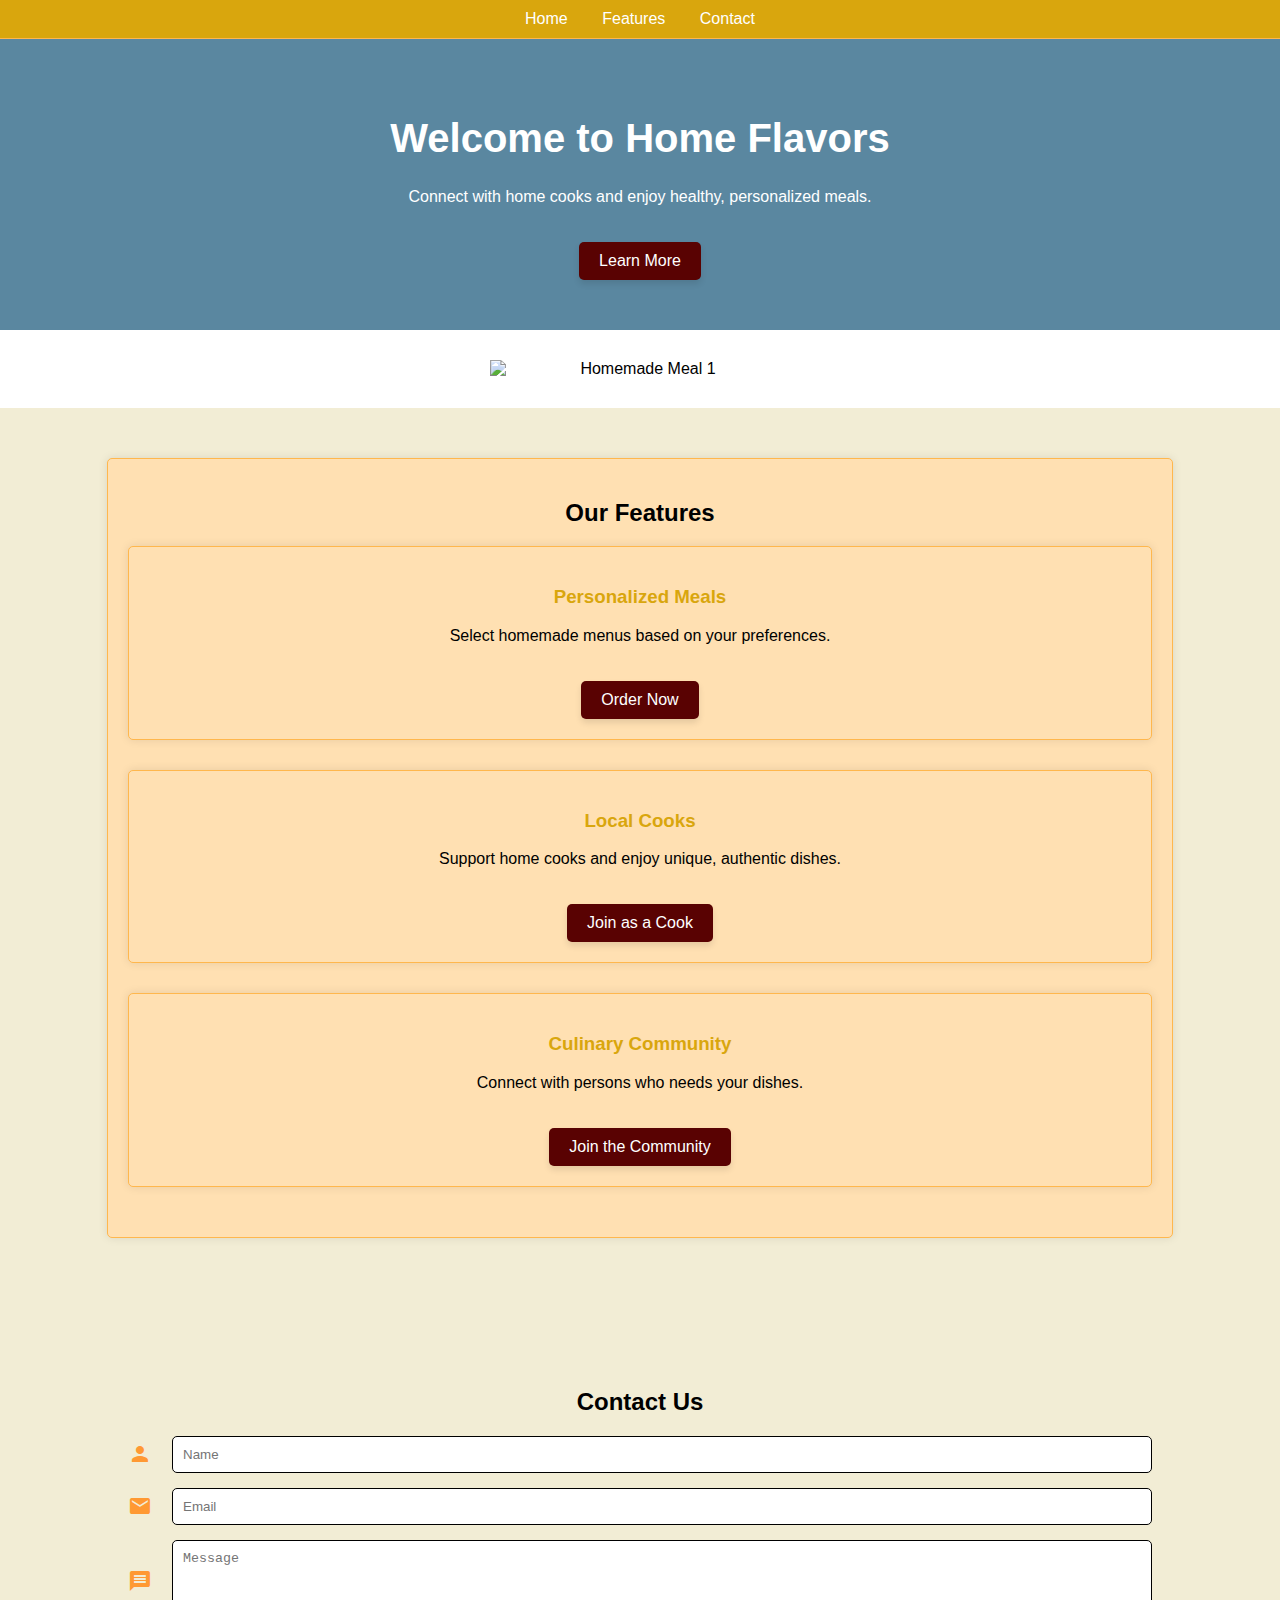
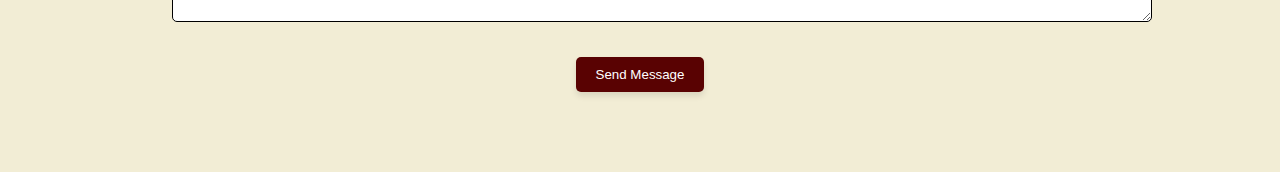
==== SaboresCercanos.html @ dcabc431 "Add files via upload" ====
<!DOCTYPE html>
<html lang="en">
<head>
    <meta charset="UTF-8">
    <meta name="viewport" content="width=device-width, initial-scale=1.0">
    <title>Home Flavors</title>
    <link rel="stylesheet" href="https://fonts.googleapis.com/icon?family=Material+Icons">
    <link rel="stylesheet" href="styles.css">
</head>
<body>
    <header>
        <div class="container" role="banner">
            <nav role="navigation">
                <a href="#hero">Home</a>
                <a href="#features">Features</a>
                <a href="#contact">Contact</a>
            </nav>
        </div>
    </header>

    <main>
        <section id="hero" class="hero" role="region" aria-label="Hero Section">
            <div class="container">
                <h1>Welcome to Home Flavors</h1>
                <p>Connect with home cooks and enjoy healthy, personalized meals.</p>
                <a href="#features" class="cta-button" aria-label="Learn more about our features">Learn More</a>
            </div>
        </section>

        <section id="carousel" class="carousel" role="region" aria-label="Image Carousel">
            <div class="container">
                <div class="carousel-images">
                    <img src="./Imagenes/Comida casera.png" alt="Homemade Meal 1">
                    <img src="./Imagenes/comida casera2.jfif" alt="Homemade Meal 2">
                    <img src="./Imagenes/comida casera3.jfif" alt="Homemade Meal 3">
                </div>
            </div>
        </section>

        <section id="features" class="features" role="region" aria-label="Features Section">
            <div class="container">
                <h2>Our Features</h2>
                <div>
                    <h3>Personalized Meals</h3>
                    <p>Select homemade menus based on your preferences.</p>
                    <a href="#contact" class="cta-button" aria-label="Get personalized meals">Order Now</a>
                </div>
                <div>
                    <h3>Local Cooks</h3>
                    <p>Support home cooks and enjoy unique, authentic dishes.</p>
                    <a href="#contact" class="cta-button" aria-label="Support local cooks">Join as a Cook</a>
                </div>
                <div>
                    <h3>Culinary Community</h3>
                    <p>Connect with persons who needs your dishes.</p>
                    <a href="#contact" class="cta-button" aria-label="Join our culinary community">Join the Community</a>
                </div>
            </div>
        </section>

        <section id="contact" class="contact" role="region" aria-label="Contact Section">
            <div class="container">
                <h2>Contact Us</h2>
                <form role="form">
                    <div class="input-group">
                        <span class="material-icons" aria-hidden="true">person</span>
                        <input type="text" placeholder="Name" aria-label="Name" required>
                    </div>
                    <div class="input-group">
                        <span class="material-icons" aria-hidden="true">email</span>
                        <input type="email" placeholder="Email" aria-label="Email" required>
                    </div>
                    <div class="input-group">
                        <span class="material-icons" aria-hidden="true">message</span>
                        <textarea placeholder="Message" rows="4" aria-label="Message" required></textarea>
                    </div>
                    <button type="submit" class="cta-button" aria-label="Send message">Send Message</button>
                </form>
            </div>
        </section>
    </main>

    <script>
        
        let currentIndex = 0;
        const images = document.querySelectorAll('.carousel-images img');
        setInterval(() => {
            images[currentIndex].style.display = 'none';
            currentIndex = (currentIndex + 1) % images.length;
            images[currentIndex].style.display = 'block';
        }, 3000); 
    </script>
</body>
</html>
---- styles.css ----
body {
    font-family: Arial, sans-serif;
    margin: 0;
    padding: 0;
    color: #000000;
    background-color: #F2EDD5;
}
header {
    background-color: #D9A60D;
    padding: 10px;
    text-align: center;
    border-bottom: 1px solid #FFB74D;
}
nav a {
    margin: 0 15px;
    text-decoration: none;
    color: #FFFFFF;
}
.container {
    width: 80%;
    margin: 0 auto;
}
.hero {
    text-align: center;
    padding: 50px 0;
    background-color: #5A87A0;
    color: #FFFFFF;
}
.hero h1 {
    font-size: 2.5em;
}
.carousel {
    padding: 30px 0;
    text-align: center;
    background-color: #FFFFFF;
}
.carousel-images {
    display: flex;
    justify-content: center;
    align-items: center;
}
.carousel-images img {
    width: 300px;
    height: auto;
    max-height: 300px;
    display: none;
    object-fit: cover;
}
.carousel-images img:first-child {
    display: block;
}
.features, .contact {
    padding: 50px 0;
    text-align: center;
}
.features div, .contact form {
    margin-bottom: 30px;
}
.features div {
    padding: 20px;
    background-color: #FFE0B2;
    border-radius: 5px;
    border: 1px solid #FFB74D;
    box-shadow: 0 0 10px rgba(0,0,0,0.1);
}
.features h3 {
    color: #D9A60D;
}
.form-group {
    display: flex;
    align-items: center;
    margin-bottom: 15px;
}
form input, form textarea {
    width: 100%;
    padding: 10px;
    margin-left: 10px;
    border: 1px solid #000;
    border-radius: 5px;
    background-color: #fff;
    color: #000;
}
form button {
    padding: 10px 20px;
    background-color: #D9A60D;
    color: #FFFFFF;
    border: none;
    border-radius: 5px;
    cursor: pointer;
}
form button:hover {
    background-color: #A37C02;
}
.cta-button {
    display: inline-block;
    padding: 10px 20px;
    margin-top: 20px;
    background-color: #590202;
    color: white;
    text-decoration: none;
    border-radius: 5px;
    box-shadow: 0 4px 6px rgba(0,0,0,0.1);
}
.cta-button:hover {
    background-color: #A0C4FF;
}
.input-group {
    display: flex;
    align-items: center;
    margin-bottom: 15px;
}
.input-group .material-icons {
    color: #ff9933;
    margin-right: 10px;
}
@media (max-width: 768px) {
    .container {
        width: 90%;
    }
    .hero h1 {
        font-size: 2em;
    }
}
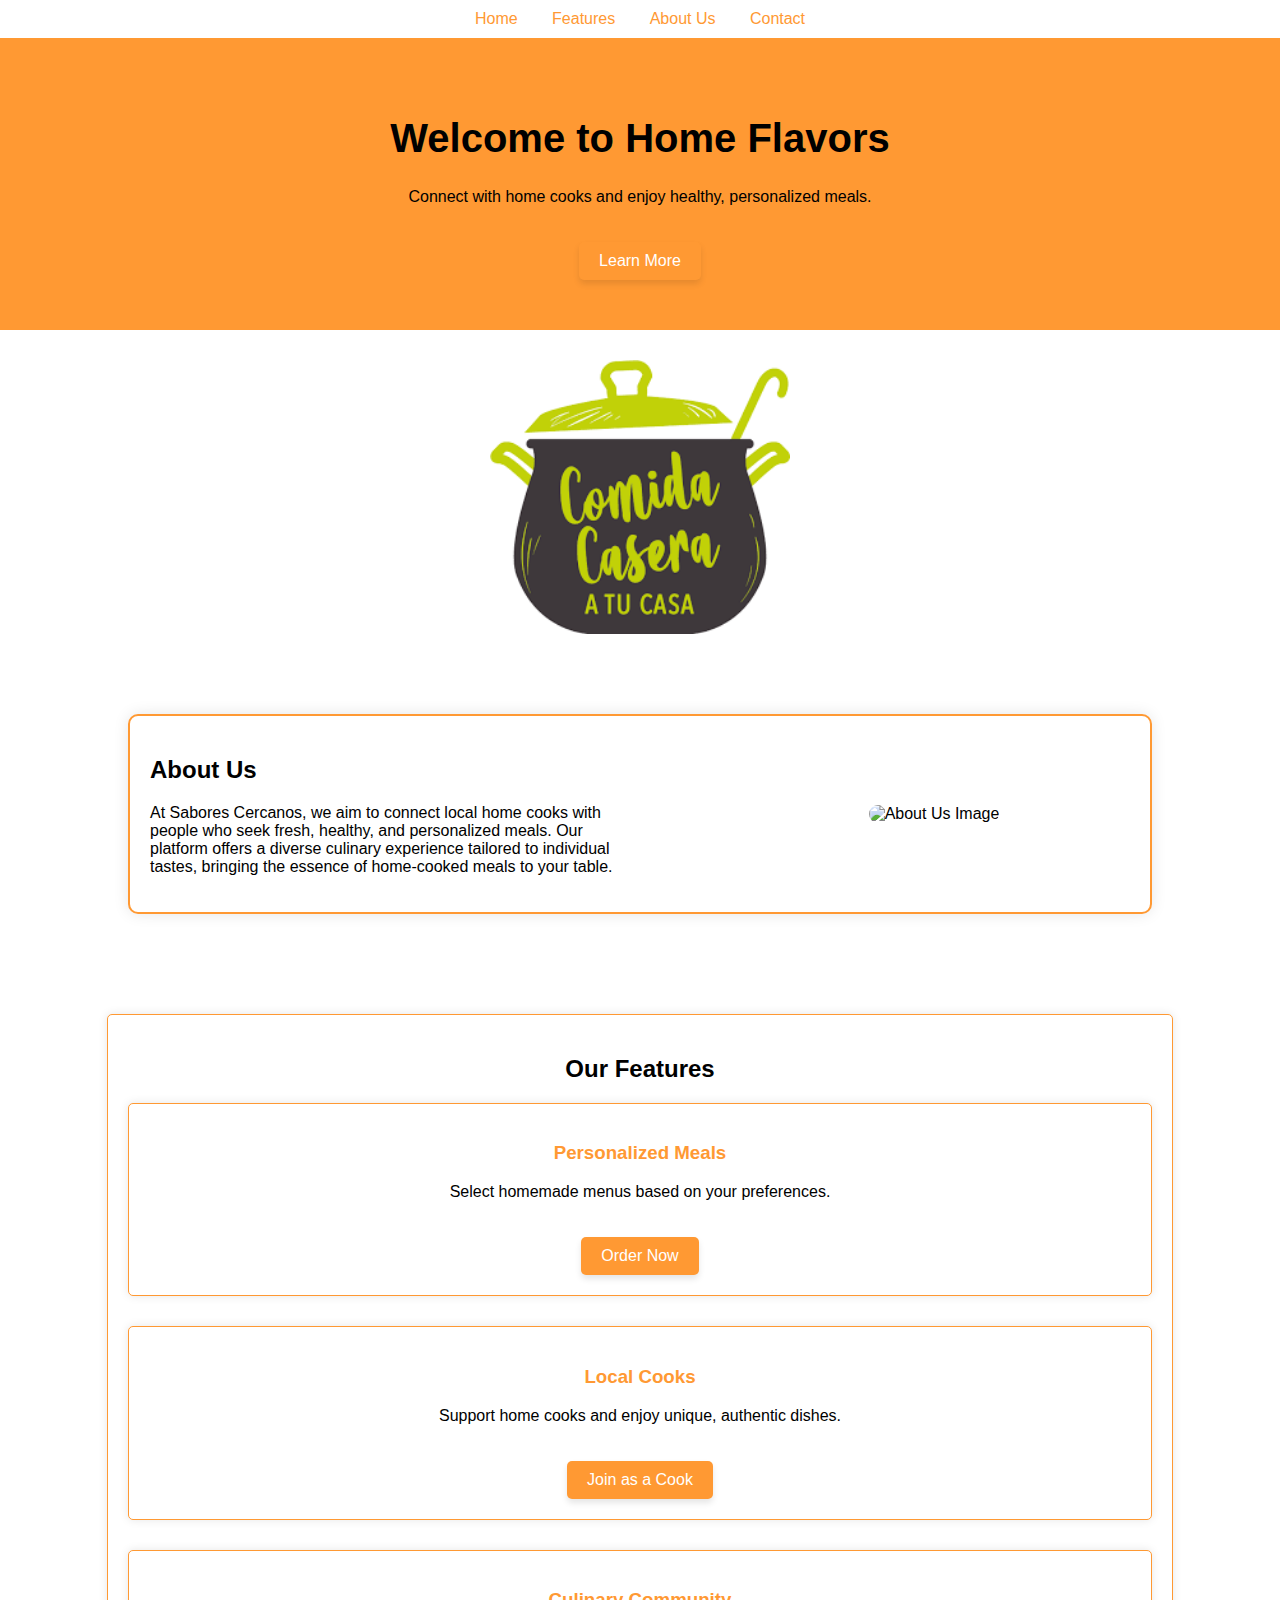
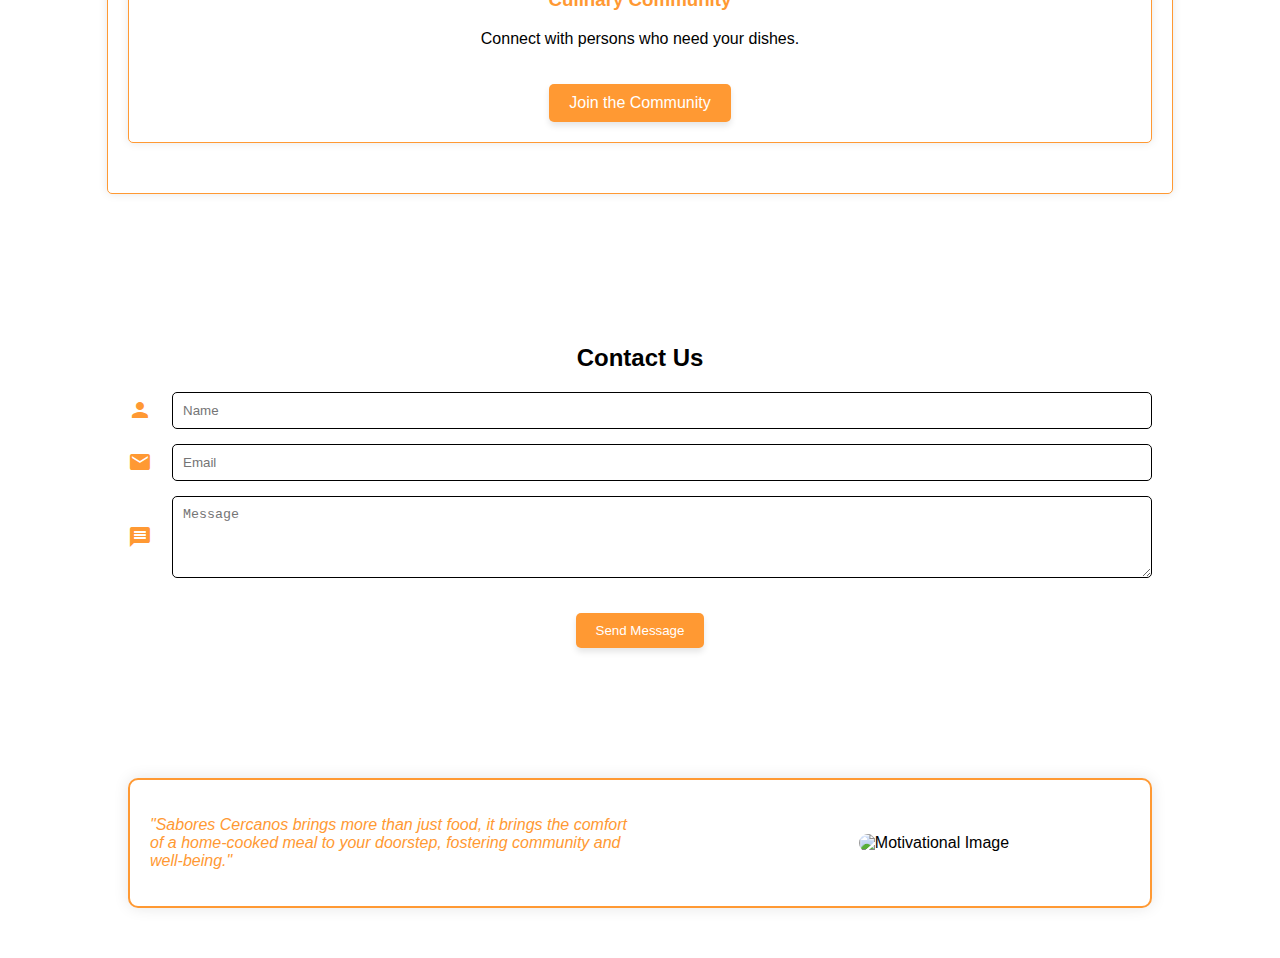
==== commit 13d60514: "Update SaboresCercanos.html" ====
--- a/SaboresCercanos.html
+++ b/SaboresCercanos.html
@@ -13,6 +13,7 @@
             <nav role="navigation">
                 <a href="#hero">Home</a>
                 <a href="#features">Features</a>
+                <a href="#about">About Us</a>
                 <a href="#contact">Contact</a>
             </nav>
         </div>
@@ -37,6 +38,22 @@
             </div>
         </section>
 
+        
+
+        <section id="about" class="about" role="region" aria-label="About Us Section">
+            <div class="container">
+                <div class="about-content">
+                    <div class="about-text">
+                        <h2>About Us</h2>
+                        <p>At Sabores Cercanos, we aim to connect local home cooks with people who seek fresh, healthy, and personalized meals. Our platform offers a diverse culinary experience tailored to individual tastes, bringing the essence of home-cooked meals to your table.</p>
+                    </div>
+                    <div class="about-image">
+                        <img src="./Imagenes/LogoSC.png" alt="About Us Image">
+                    </div>
+                </div>
+            </div>
+        </section>
+
         <section id="features" class="features" role="region" aria-label="Features Section">
             <div class="container">
                 <h2>Our Features</h2>
@@ -52,7 +69,7 @@
                 </div>
                 <div>
                     <h3>Culinary Community</h3>
-                    <p>Connect with persons who needs your dishes.</p>
+                    <p>Connect with persons who need your dishes.</p>
                     <a href="#contact" class="cta-button" aria-label="Join our culinary community">Join the Community</a>
                 </div>
             </div>
@@ -78,10 +95,22 @@
                 </form>
             </div>
         </section>
+
+        <section id="motivational" class="motivational" role="region" aria-label="Motivational Section">
+            <div class="container">
+                <div class="motivational-content">
+                    <div class="motivational-text">
+                        <p>"Sabores Cercanos brings more than just food, it brings the comfort of a home-cooked meal to your doorstep, fostering community and well-being."</p>
+                    </div>
+                    <div class="motivational-image">
+                        <img src="./Imagenes/Descargar.png" alt="Motivational Image">
+                    </div>
+                </div>
+            </div>
+        </section>
     </main>
 
     <script>
-        
         let currentIndex = 0;
         const images = document.querySelectorAll('.carousel-images img');
         setInterval(() => {
--- a/styles.css
+++ b/styles.css
@@ -2,19 +2,19 @@
     font-family: Arial, sans-serif;
     margin: 0;
     padding: 0;
-    color: #000000;
-    background-color: #F2EDD5;
+    color: #000;
+    background-color: #fff;
 }
 header {
-    background-color: #D9A60D;
+    background-color: #fff;
     padding: 10px;
     text-align: center;
-    border-bottom: 1px solid #FFB74D;
+    border-bottom: 1px solid #ff9933;
 }
 nav a {
     margin: 0 15px;
     text-decoration: none;
-    color: #FFFFFF;
+    color: #ff9933;
 }
 .container {
     width: 80%;
@@ -23,8 +23,8 @@
 .hero {
     text-align: center;
     padding: 50px 0;
-    background-color: #5A87A0;
-    color: #FFFFFF;
+    background-color: #ff9933;
+    color: #000;
 }
 .hero h1 {
     font-size: 2.5em;
@@ -32,7 +32,7 @@
 .carousel {
     padding: 30px 0;
     text-align: center;
-    background-color: #FFFFFF;
+    background-color: #fff;
 }
 .carousel-images {
     display: flex;
@@ -49,7 +49,7 @@
 .carousel-images img:first-child {
     display: block;
 }
-.features, .contact {
+.features, .contact, .about, .motivational {
     padding: 50px 0;
     text-align: center;
 }
@@ -58,18 +58,38 @@
 }
 .features div {
     padding: 20px;
-    background-color: #FFE0B2;
+    background-color: #fff;
     border-radius: 5px;
-    border: 1px solid #FFB74D;
+    border: 1px solid #ff9933;
     box-shadow: 0 0 10px rgba(0,0,0,0.1);
 }
 .features h3 {
-    color: #D9A60D;
+    color: #ff9933;
 }
-.form-group {
+.about-content, .motivational-content {
     display: flex;
+    justify-content: space-between;
     align-items: center;
-    margin-bottom: 15px;
+    background-color: #fff;
+    padding: 20px;
+    border-radius: 10px;
+    border: 2px solid #ff9933;
+    box-shadow: 0 0 15px rgba(0,0,0,0.1);
+}
+.about-text, .motivational-text {
+    width: 50%;
+    text-align: left;
+}
+.about-image, .motivational-image {
+    width: 40%;
+}
+.about-image img, .motivational-image img {
+    width: 100%;
+    border-radius: 10px;
+}
+.motivational-text p {
+    font-style: italic;
+    color: #ff9933;
 }
 form input, form textarea {
     width: 100%;
@@ -82,27 +102,27 @@
 }
 form button {
     padding: 10px 20px;
-    background-color: #D9A60D;
-    color: #FFFFFF;
+    background-color: #ff9933;
+    color: white;
     border: none;
     border-radius: 5px;
     cursor: pointer;
 }
 form button:hover {
-    background-color: #A37C02;
+    background-color: #e68a00;
 }
 .cta-button {
     display: inline-block;
     padding: 10px 20px;
     margin-top: 20px;
-    background-color: #590202;
+    background-color: #ff9933;
     color: white;
     text-decoration: none;
     border-radius: 5px;
     box-shadow: 0 4px 6px rgba(0,0,0,0.1);
 }
 .cta-button:hover {
-    background-color: #A0C4FF;
+    background-color: #e68a00;
 }
 .input-group {
     display: flex;
@@ -120,4 +140,12 @@
     .hero h1 {
         font-size: 2em;
     }
+    .about-content, .motivational-content {
+        flex-direction: column;
+    }
+    .about-text, .motivational-text, .about-image, .motivational-image {
+        width: 100%;
+        margin-bottom: 20px;
+    }
 }
+
